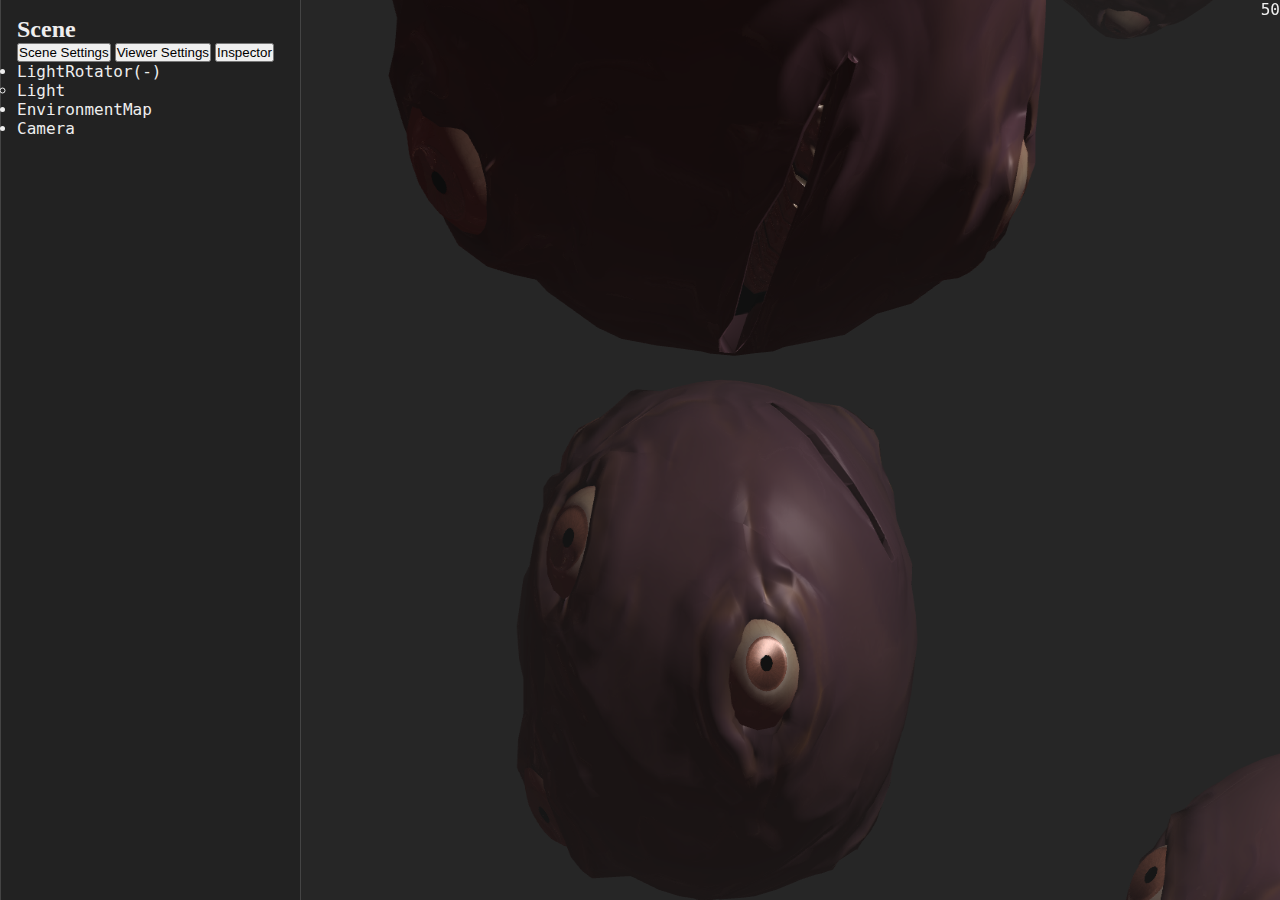
==== viewer.html @ 4a822ea1 "Added model viewer" ====
<!DOCTYPE html>

<html>
    <head>
        <meta charset="utf-8">
        <meta name="viewport" content="width=device-width, initial-scale=1.0">

        <link rel="stylesheet" type="text/css" href="style.css">

        <link rel="stylesheet" href="thirdparty/skeleton/css/normalize.css">
        <link rel="stylesheet" href="thirdparty/skeleton/css/skeleton.css">

        <link rel="stylesheet" type="text/css" href="viewer.css">

        <title>Centria Seminaari</title>

    </head>
    
    <body>
        <div class="main">
            <div id="side-panel" class="panel">
                <h2>Scene</h2>
                <button>Scene Settings</button>
                <button>Viewer Settings</button>
                <button>Inspector</button>

                <div id="panel-inner">
                </div>
            </div>
            <div id="scene-view" class="panel">
                <canvas id="canvas"></canvas>
            </div>
            <div id="fps-counter">
                0
            </div>
        </div>

		<script src="engine/math/color.js"></script>
		<script src="engine/math/mat3.js"></script>
		<script src="engine/math/mat4.js"></script>
		<script src="engine/math/quaternion.js"></script>
		<script src="engine/math/vec3.js"></script>

		<script src="engine/core/core.js"></script>

		<script src="engine/core/resource.js"></script>
		<script src="engine/core/component.js"></script>
		<script src="engine/graphics/renderable.js"></script>

		<script src="engine/core/file.js"></script>
		<script src="engine/core/filehandler.js"></script>
		<script src="engine/core/inputmanager.js"></script>
		<script src="engine/core/resources.js"></script>
		<script src="engine/core/serialize.js"></script>

		<script src="engine/core/events.js"></script>
        
		<script src="engine/graphics/camera.js"></script>
		<script src="engine/graphics/cameraController.js"></script>
		<script src="engine/graphics/cubemap.js"></script>
		<script src="engine/graphics/debug.js"></script>
		<script src="engine/graphics/environmentmap.js"></script>
		<script src="engine/graphics/geometry.js"></script>
		<script src="engine/graphics/light.js"></script>
		<script src="engine/graphics/material.js"></script>
		<script src="engine/graphics/mesh.js"></script>
		<script src="engine/graphics/model.js"></script>
		<script src="engine/graphics/models.js"></script>
		<script src="engine/graphics/renderer.js"></script>
		<script src="engine/graphics/renderview.js"></script>
		<script src="engine/graphics/scene.js"></script>
		<script src="engine/graphics/shader.js"></script>
		<script src="engine/graphics/texture.js"></script>

		<script src="viewer/main.js"></script>
		<script src="viewer/viewer.js"></script>
		<script src="viewer/sceneGraph.js"></script>
		<script src="viewer/properties.js"></script>

        <script>
            window.addEventListener("load", function() {
                viewerMain();
            }, false);

        </script>

        <script id="default-shader" type="noscript">
        precision mediump float;

        #ifdef COMPILE_FRAGMENT
            #define varying in
        #endif

        #if defined(DIFFUSEMAP) || defined(SPECMAP) || defined(AMBIENTMAP) || defined(NORMALMAP)
            #define TEXCOORDS
        #endif

        #if defined(EMISSIONMAP) && !defined(TEXCOORDS)
            #define TEXCOORDS
        #endif

        #if defined(NORMALMAP)
            #define TANGENTS
        #endif

        #if defined(DIFFUSEMAP) || defined(SPECMAP) || defined(AMBIENTMAP) || defined(NORMALMAP)
            #define TEXCOORDS
        #endif

        #if defined(EMISSIONMAP) && !defined(TEXCOORDS)
            #define TEXCOORDS
        #endif

        #if defined(NORMALMAP)
            #define TANGENTS
        #endif

        #ifdef COMPILE_VERTEX
            #define varying out

            uniform mat4 uModelViewMatrix;
            uniform mat4 uModelMatrix;
            uniform mat4 uProjectionMatrix;

            uniform mat4 uViewProjectionMatrix;
            uniform mat4 uViewMatrix;

            in vec3 iPosition;

            #ifdef VERTEX_COLORS
                in vec3 iColor;
            #endif

            #ifdef NORMALS
                in vec3 iNormal;
            #endif

            #ifdef TEXCOORDS
                in vec2 iTexCoord;
            #endif

            #ifdef NORMALMAP
                in vec3 iTangent;
                in vec3 iBitangent;
            #endif

            #ifdef INSTANCING
                in mat4 iInstanceModelMatrix;
            #endif

            #ifdef ENVIRONMENTMAP
                uniform vec3 uViewPosition;
            #endif

        #endif

        #define TEXTURE_LOD_BIAS -1.0

        #if __VERSION__ >= 130
            #define texture2D(sampler, uv) texture(sampler, uv, TEXTURE_LOD_BIAS)
        #endif

        #ifdef VERTEX_COLORS
            varying vec3 vColor;
        #endif

        #ifdef TEXCOORDS
            varying vec2 vTexCoord;
        #endif

        #ifdef NORMALS
            varying vec3 vNormal;
        #endif

        #ifdef NORMALMAP
            varying vec3 vTangent;
            varying vec3 vBitangent;
        #endif

        #ifdef ENVIRONMENTMAP
            varying vec3 vReflection;
        #endif

        varying vec3 vWorldPos;

        ///////////////////////////////////////////////////////////////////////////////
        // Vertex shader

        #ifdef COMPILE_VERTEX

        void main()
        {
            #ifdef INSTANCING
                vec4 pos = iInstanceModelMatrix * vec4(iPosition, 1.0);
                vWorldPos = pos.xyz;

                pos = uViewProjectionMatrix * pos;

                #ifdef NORMALS
                    vec3 normal = normalize((mat3(iInstanceModelMatrix) * iNormal));
                #endif

            #else
                vec4 pos = uModelViewMatrix * vec4(iPosition, 1.0);
                pos = uProjectionMatrix * pos;
                vWorldPos = (uModelMatrix * vec4(iPosition, 1.0)).xyz;

                #ifdef NORMALS
                    vec3 normal = normalize((mat3(uModelMatrix)) * iNormal);
                #endif
            #endif

            #ifdef NORMALS
                vNormal = normal;
            #endif

            #ifdef VERTEX_COLORS
                vColor = iColor;
            #endif

            #ifdef TEXCOORDS
                vTexCoord = iTexCoord;
            #endif

            #ifdef NORMALMAP
                vTangent = iTangent;
                vBitangent = iBitangent;
            #endif

            #ifdef ENVIRONMENTMAP
                vReflection = vWorldPos - uViewPosition;
            #endif

            gl_Position = pos;
        }

        #endif

        #ifdef COMPILE_FRAGMENT

        struct Light {
            vec3 position;
            vec4 color;
            float range;
        };


        uniform sampler2D sDiffuseMap;
        uniform sampler2D sSpecularMap;
        uniform sampler2D sAmbientMap;
        uniform sampler2D sNormalMap;
        uniform sampler2D sHeightMap;
        // uniform sampler2D sEmissionMap;
        uniform samplerCube sEnvironmentMap;

        uniform vec4 uDiffuseColor;
        uniform vec4 uSpecularColor;
        uniform vec4 uAmbientColor;
        uniform vec3 uEmission;

        #ifdef LIGHTS
        uniform Light uLights[MAX_LIGHTS];
        uniform vec3 uViewForward;
        uniform vec3 uViewPosition;
        #endif

        #ifdef FOG

        // uFogParams.x: fogStart
        // uFogParams.y: fogEnd
        uniform vec2 uFogParams;
        uniform vec3 uFogColor;

        #endif

        out vec4 fColor;

        #ifdef LIGHTS

        vec4 GetLighting(vec3 normal, vec4 diffColor, vec4 specColor)
        {
            vec4 lighting = vec4(0.0, 0.0, 0.0, 1.0);

            for (int i = 0; i < MAX_LIGHTS; ++i) {
                vec3 surfaceToLightDelta = uLights[i].position - vWorldPos;
                vec3 surfaceToLight = normalize(surfaceToLightDelta); 
                vec3 surfaceToView = normalize(uViewPosition - vWorldPos);
                
                vec3 halfVector = normalize(surfaceToLight + surfaceToView);

                float diffFactor = max(dot(normal, surfaceToLight), 0.0);
                float specFactor = 0.0;
                if (diffFactor > 0.0)
                    specFactor = pow(max(dot(normal, halfVector), 0.0), specColor.a);

                float atten = clamp(1.0 - uLights[i].range * 2.0 / length(surfaceToLightDelta), 0.0, 1.0);
                atten = pow(1.0 - atten, 2.0);

                vec3 amount = (diffColor.rgb * uLights[i].color.rgb * diffFactor +
                                specColor.rgb * specFactor * atten) * uLights[i].color.a * atten;

                lighting.rgb += amount;

            }

            return lighting;
        }

        #endif

        #ifdef FOG
        float GetFogFactor(float pos)
        {
            float start = uFogParams.x;
            float end = uFogParams.y;

            return 1.0 - clamp(((end - pos) / (end - start)), 0.0, 1.0);
        }
        #endif

        #ifdef NORMALMAP
        vec3 UnpackNormal(vec3 packed) {
            return normalize(packed * 2.0 - 1.0);
        }
        #endif

        ///////////////////////////////////////////////////////////////////////////////
        // Fragment shader

        void main()
        {
            vec4 diff = uDiffuseColor;

            #ifdef DIFFUSEMAP
                diff *= texture2D(sDiffuseMap, vTexCoord);
            #endif

            #ifdef VERTEX_COLORS
                diff.rgb *= vColor;
            #endif

            #ifdef LIGHTS
                vec4 spec = uSpecularColor;

                #ifdef SPECMAP
                    spec.rgb *= texture2D(sSpecularMap, vTexCoord).rgb;
                #endif

                #ifdef NORMALMAP
                    vec3 normal = UnpackNormal(texture2D(sNormalMap, vTexCoord).xyz);
                    mat3 tbnMatrix = mat3(vTangent, vBitangent, vNormal);

                    normal = normalize(tbnMatrix * normal);
                #else
                    vec3 normal = normalize(vNormal);
                #endif

                vec4 col = vec4(GetLighting(normal, diff, spec).rgb, diff.a);
            #else
                vec4 col = diff;
            #endif

            #ifdef AMBIENTMAP
                float ambientIntensity = texture2D(sAmbientMap, vTexCoord).r;
                col.rgb += diff.rgb * uAmbientColor.rgb * ambientIntensity;
            #else
                col.rgb += diff.rgb * uAmbientColor.rgb;
            #endif

            #ifdef EMSSIONMAP
                col.rgb += col.rgb * uEmissionMap.r;
            #endif

            #ifdef ENVIRONMENTMAP
                #ifdef SPECMAP
                    col.rgb += texture(sEnvironmentMap, normalize(reflect(vReflection, normal)), 5.0).rgb *
                        texture2D(sSpecularMap, vTexCoord).rgb * 0.3f;
                #else
                    col.rgb += texture(sEnvironmentMap, normalize(reflect(vReflection, normal)), -20.0).rgb * 0.25;
                #endif
            #endif

            #ifdef FOG
                col.rgb = mix(col.rgb, uFogColor, GetFogFactor(gl_FragCoord.z / gl_FragCoord.w));
            #endif

            fColor = col;

            #ifdef NORMALMAP
            // fColor.rgb = texture2D(sNormalMap, vTexCoord).xyz;
            #endif
        }

        #endif
        </script>

        <script id="debug-shader" type="noscript">
        #ifdef COMPILE_FRAGMENT
            #define varying in
            
            precision mediump float;
        #endif

        #ifdef COMPILE_VERTEX
            #define varying out

            uniform mat4 uViewProjectionMatrix;

            in vec3 iPosition;
            in vec4 iColor;
        #endif

        varying vec4 vColor;

        #ifdef COMPILE_VERTEX

        uniform vec4 uTint;

        ///////////////////////////////////////////////////////////////////////////////
        // Vertex shader

        void main() {
            vColor = iColor * uTint;
            gl_Position = uViewProjectionMatrix * vec4(iPosition, 1.0);
        }

        #endif

        #ifdef COMPILE_FRAGMENT

        out vec4 fColor;

        ///////////////////////////////////////////////////////////////////////////////
        // Fragment shader

        void main() {
            fColor = vColor;
        }

        #endif

        </script>

    </body>
</html>
---- style.css ----
* {
	margin: 0;
	padding: 0;
}

html, body {
	width: 100vw;
	height: 100vh;
}

canvas {
	position: absolute;
	top: 0;
	left: 0;
	right: 0;
	bottom: 0;
	
	background-color: lightblue;
}

#filedrop {
	position: absolute;
	
	padding: 15px;
	box-sizing: border-box;
	border: 5px dashed gray;
	border-radius: 25px;
	
	top: 50px;
	right: 50px;
	width: 200px;
	height: 100px;
	
}

#render-statistics {
    position: absolute;
    top: 25px;
    left: 25px;

    color: #EEEEEE;
    font-family: "Lucida Console", Monaco, monospace;
}
---- viewer.css ----
body {
    background-color: #111111;
}

.panel {
    border: 0px solid;
    border-left-color: #444444;
    border-left-width: 1px;
    background-color: #222222;
}

#side-panel {
    color: #EEEEEE;

    position: absolute;
    top: 0px;
    left: 0px;
    bottom: 0px;
    width: 300px;
    padding:1em;
    box-sizing: border-box;
    /* width: 285px; */

    /* padding-left: 15px;*/
}

#scene-view {
    position: absolute;
    top: 0px;
    left: 300px;
    right: 0px;
    bottom: 0px;
}

canvas {
	position: relative;
    display: block;

    width: 100%;
    height:100%;

	background-color: #1A1A1A;
}

#fps-counter {
    position: absolute;
    top: 0px;
    right: 0px;
    color: #EEEEEE;
    font-family: "Lucida Console", Monaco, monospace;
}

.scene-graph-node {
    font-family: "Lucida Console", Monaco, monospace;
}

.scene-graph-node span {
    cursor:pointer;
}

.scene-node-enabled {
    color: #EEEEEE;
}

.scene-node-disabled {
    color: #AAAAAA;
}

.scene-node-selected {
    color: #7FFFD4;
    text-decoration: underline;
}

.properties {
    font-family: "Lucida Console", Monaco, monospace;
    padding: 1em;
}

.component {
}
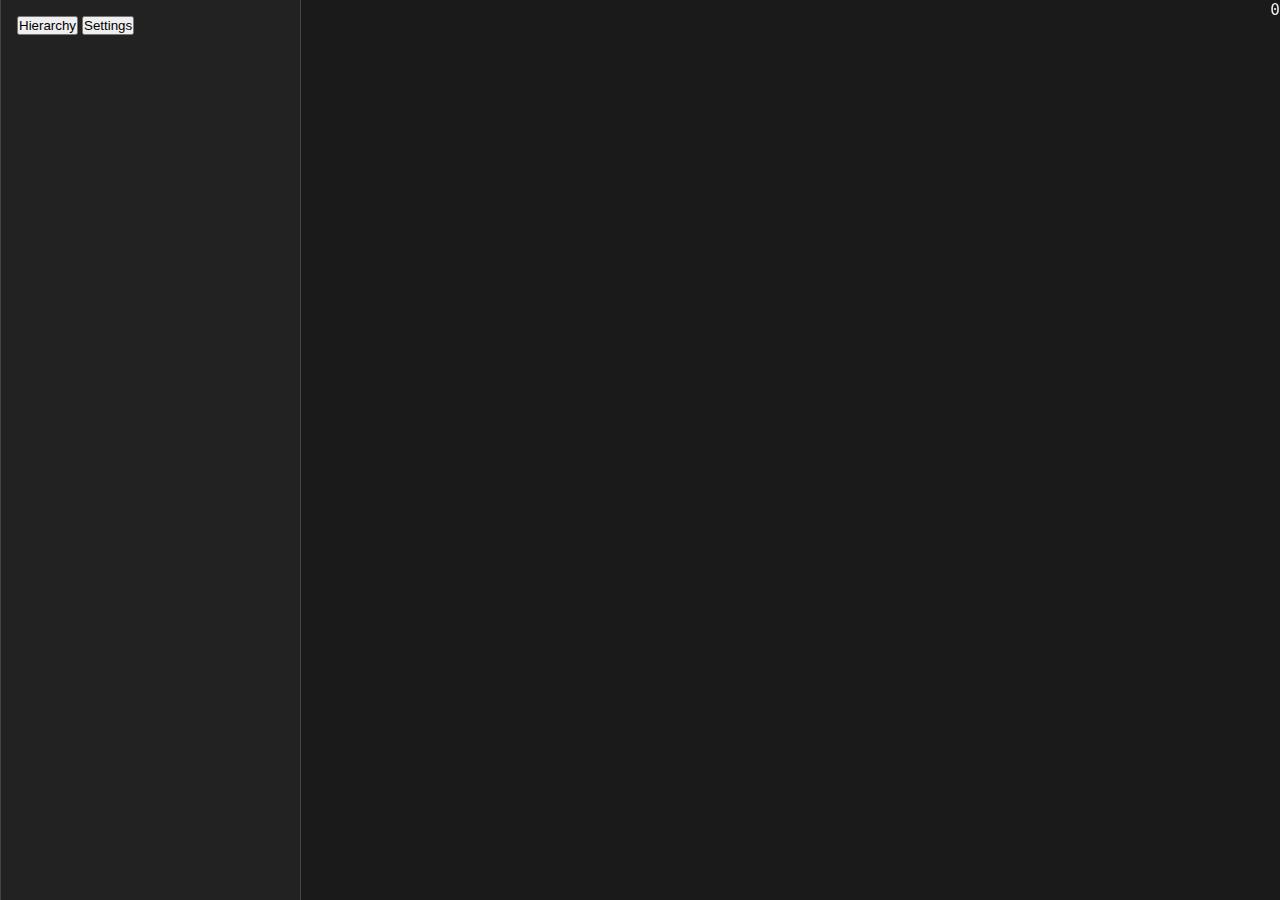
==== commit 5a90b669: "Updated viewer render settings panel" ====
--- a/viewer.html
+++ b/viewer.html
@@ -19,10 +19,11 @@
     <body>
         <div class="main">
             <div id="side-panel" class="panel">
-                <h2>Scene</h2>
-                <button>Scene Settings</button>
-                <button>Viewer Settings</button>
-                <button>Inspector</button>
+                <div class="row">
+                    <h2 id="viewer-active-panel-name"></h2>
+                    <button id="viewer-hierarchy-panel-button">Hierarchy</button>
+                    <button id="viewer-render-panel-button">Settings</button>
+                </div>
 
                 <div id="panel-inner">
                 </div>
@@ -73,9 +74,9 @@
 		<script src="engine/graphics/texture.js"></script>
 
 		<script src="viewer/main.js"></script>
+		<script src="viewer/renderPanel.js"></script>
+		<script src="viewer/hierarchyPanel.js"></script>
 		<script src="viewer/viewer.js"></script>
-		<script src="viewer/sceneGraph.js"></script>
-		<script src="viewer/properties.js"></script>
 
         <script>
             window.addEventListener("load", function() {
@@ -374,7 +375,7 @@
             #ifdef ENVIRONMENTMAP
                 #ifdef SPECMAP
                     col.rgb += texture(sEnvironmentMap, normalize(reflect(vReflection, normal)), 5.0).rgb *
-                        texture2D(sSpecularMap, vTexCoord).rgb * 0.3f;
+                        texture2D(sSpecularMap, vTexCoord).rgb * 0.5f;
                 #else
                     col.rgb += texture(sEnvironmentMap, normalize(reflect(vReflection, normal)), -20.0).rgb * 0.25;
                 #endif
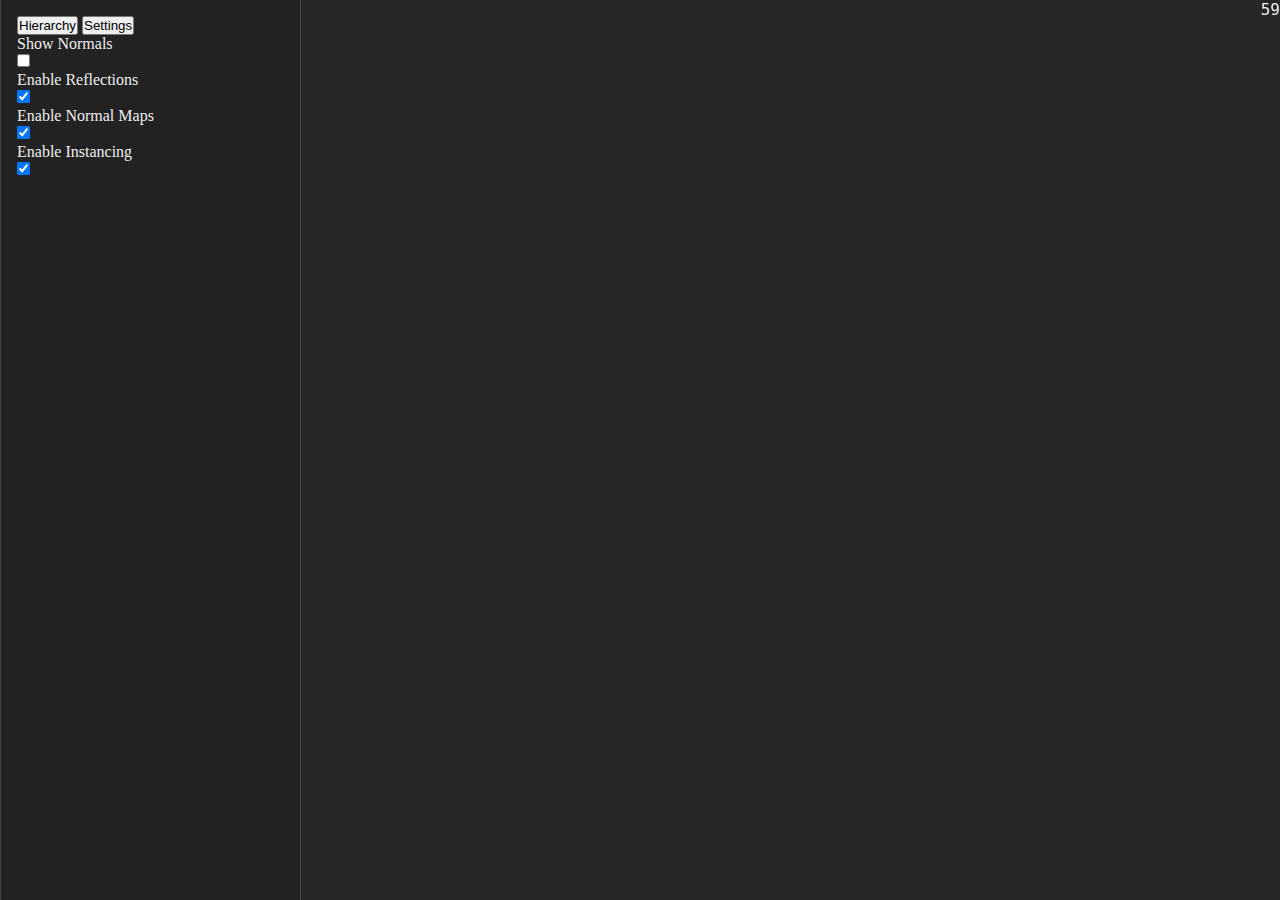
==== commit 759670b6: "Updated viewer" ====
--- a/viewer.html
+++ b/viewer.html
@@ -67,6 +67,7 @@
 		<script src="engine/graphics/mesh.js"></script>
 		<script src="engine/graphics/model.js"></script>
 		<script src="engine/graphics/models.js"></script>
+		<script src="engine/graphics/normalrenderer.js"></script>
 		<script src="engine/graphics/renderer.js"></script>
 		<script src="engine/graphics/renderview.js"></script>
 		<script src="engine/graphics/scene.js"></script>
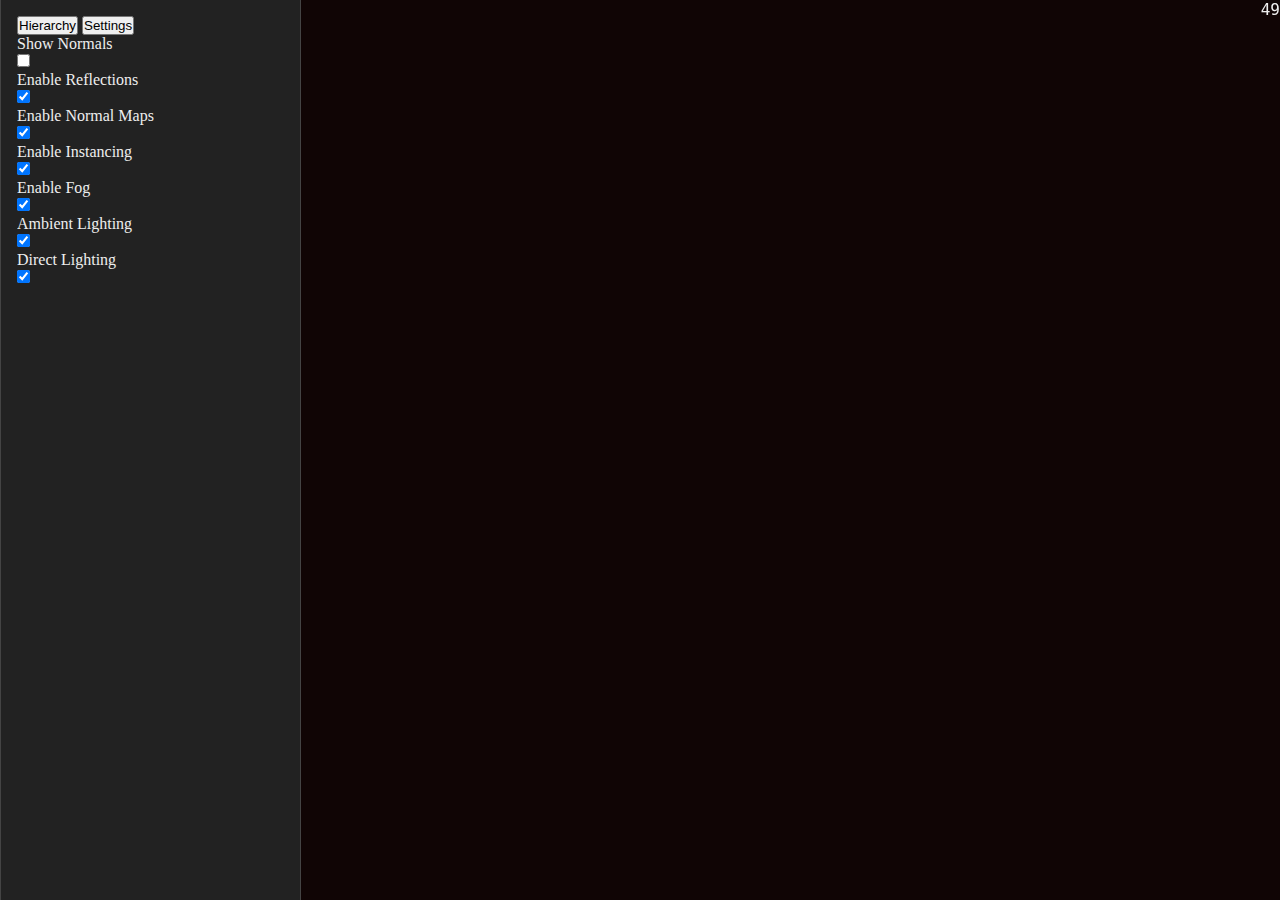
==== commit f340b07a: "Updated viewer" ====
--- a/viewer.html
+++ b/viewer.html
@@ -341,13 +341,7 @@
                 diff.rgb *= vColor;
             #endif
 
-            #ifdef LIGHTS
-                vec4 spec = uSpecularColor;
-
-                #ifdef SPECMAP
-                    spec.rgb *= texture2D(sSpecularMap, vTexCoord).rgb;
-                #endif
-
+            #ifdef NORMALS
                 #ifdef NORMALMAP
                     vec3 normal = UnpackNormal(texture2D(sNormalMap, vTexCoord).xyz);
                     mat3 tbnMatrix = mat3(vTangent, vBitangent, vNormal);
@@ -356,17 +350,28 @@
                 #else
                     vec3 normal = normalize(vNormal);
                 #endif
+            #endif
+
+
+            #ifdef LIGHTS
+                vec4 spec = uSpecularColor;
+
+                #ifdef SPECMAP
+                    spec.rgb *= texture2D(sSpecularMap, vTexCoord).rgb;
+                #endif
 
                 vec4 col = vec4(GetLighting(normal, diff, spec).rgb, diff.a);
             #else
                 vec4 col = diff;
             #endif
 
-            #ifdef AMBIENTMAP
-                float ambientIntensity = texture2D(sAmbientMap, vTexCoord).r;
-                col.rgb += diff.rgb * uAmbientColor.rgb * ambientIntensity;
-            #else
-                col.rgb += diff.rgb * uAmbientColor.rgb;
+            #ifdef AMBIENT
+                #ifdef AMBIENTMAP
+                    float ambientIntensity = texture2D(sAmbientMap, vTexCoord).r;
+                    col.rgb += diff.rgb * uAmbientColor.rgb * ambientIntensity;
+                #else
+                    col.rgb += diff.rgb * uAmbientColor.rgb;
+                #endif
             #endif
 
             #ifdef EMSSIONMAP
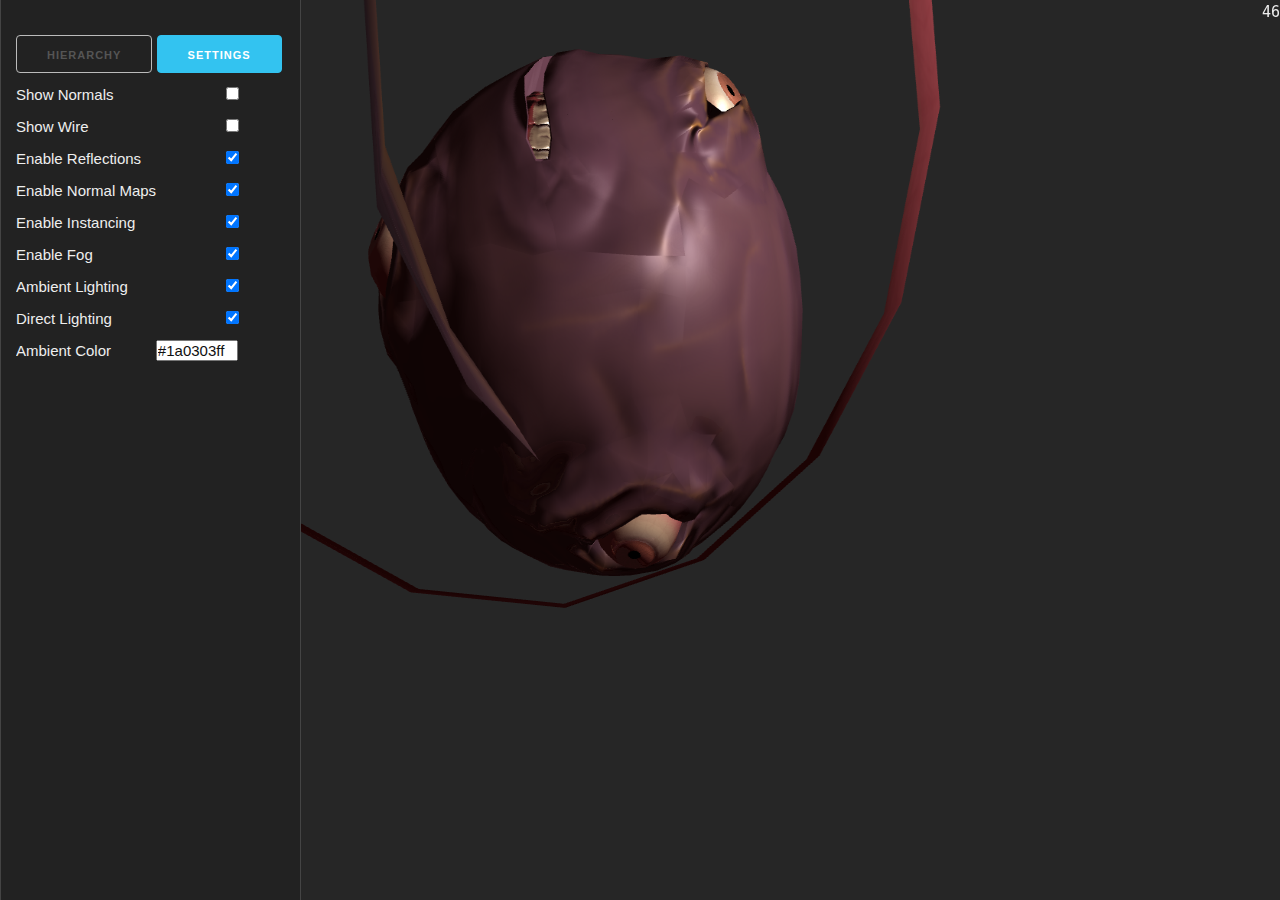
==== commit 8299e3ad: "Added option to draw wireframe" ====
--- a/viewer.html
+++ b/viewer.html
@@ -29,7 +29,7 @@
                 </div>
             </div>
             <div id="scene-view" class="panel">
-                <canvas id="canvas"></canvas>
+                <canvas tabindex="0" id="canvas"></canvas>
             </div>
             <div id="fps-counter">
                 0
--- a/thirdparty/skeleton/css/skeleton.css
+++ b/thirdparty/skeleton/css/skeleton.css
@@ -0,0 +1,418 @@
+/*
+* Skeleton V2.0.4
+* Copyright 2014, Dave Gamache
+* www.getskeleton.com
+* Free to use under the MIT license.
+* http://www.opensource.org/licenses/mit-license.php
+* 12/29/2014
+*/
+
+
+/* Table of contents
+––––––––––––––––––––––––––––––––––––––––––––––––––
+- Grid
+- Base Styles
+- Typography
+- Links
+- Buttons
+- Forms
+- Lists
+- Code
+- Tables
+- Spacing
+- Utilities
+- Clearing
+- Media Queries
+*/
+
+
+/* Grid
+–––––––––––––––––––––––––––––––––––––––––––––––––– */
+.container {
+  position: relative;
+  width: 100%;
+  max-width: 960px;
+  margin: 0 auto;
+  padding: 0 20px;
+  box-sizing: border-box; }
+.column,
+.columns {
+  width: 100%;
+  float: left;
+  box-sizing: border-box; }
+
+/* For devices larger than 400px */
+@media (min-width: 400px) {
+  .container {
+    width: 85%;
+    padding: 0; }
+}
+
+/* For devices larger than 550px */
+@media (min-width: 550px) {
+  .container {
+    width: 80%; }
+  .column,
+  .columns {
+    margin-left: 4%; }
+  .column:first-child,
+  .columns:first-child {
+    margin-left: 0; }
+
+  .one.column,
+  .one.columns                    { width: 4.66666666667%; }
+  .two.columns                    { width: 13.3333333333%; }
+  .three.columns                  { width: 22%;            }
+  .four.columns                   { width: 30.6666666667%; }
+  .five.columns                   { width: 39.3333333333%; }
+  .six.columns                    { width: 48%;            }
+  .seven.columns                  { width: 56.6666666667%; }
+  .eight.columns                  { width: 65.3333333333%; }
+  .nine.columns                   { width: 74.0%;          }
+  .ten.columns                    { width: 82.6666666667%; }
+  .eleven.columns                 { width: 91.3333333333%; }
+  .twelve.columns                 { width: 100%; margin-left: 0; }
+
+  .one-third.column               { width: 30.6666666667%; }
+  .two-thirds.column              { width: 65.3333333333%; }
+
+  .one-half.column                { width: 48%; }
+
+  /* Offsets */
+  .offset-by-one.column,
+  .offset-by-one.columns          { margin-left: 8.66666666667%; }
+  .offset-by-two.column,
+  .offset-by-two.columns          { margin-left: 17.3333333333%; }
+  .offset-by-three.column,
+  .offset-by-three.columns        { margin-left: 26%;            }
+  .offset-by-four.column,
+  .offset-by-four.columns         { margin-left: 34.6666666667%; }
+  .offset-by-five.column,
+  .offset-by-five.columns         { margin-left: 43.3333333333%; }
+  .offset-by-six.column,
+  .offset-by-six.columns          { margin-left: 52%;            }
+  .offset-by-seven.column,
+  .offset-by-seven.columns        { margin-left: 60.6666666667%; }
+  .offset-by-eight.column,
+  .offset-by-eight.columns        { margin-left: 69.3333333333%; }
+  .offset-by-nine.column,
+  .offset-by-nine.columns         { margin-left: 78.0%;          }
+  .offset-by-ten.column,
+  .offset-by-ten.columns          { margin-left: 86.6666666667%; }
+  .offset-by-eleven.column,
+  .offset-by-eleven.columns       { margin-left: 95.3333333333%; }
+
+  .offset-by-one-third.column,
+  .offset-by-one-third.columns    { margin-left: 34.6666666667%; }
+  .offset-by-two-thirds.column,
+  .offset-by-two-thirds.columns   { margin-left: 69.3333333333%; }
+
+  .offset-by-one-half.column,
+  .offset-by-one-half.columns     { margin-left: 52%; }
+
+}
+
+
+/* Base Styles
+–––––––––––––––––––––––––––––––––––––––––––––––––– */
+/* NOTE
+html is set to 62.5% so that all the REM measurements throughout Skeleton
+are based on 10px sizing. So basically 1.5rem = 15px :) */
+html {
+  font-size: 62.5%; }
+body {
+  font-size: 1.5em; /* currently ems cause chrome bug misinterpreting rems on body element */
+  line-height: 1.6;
+  font-weight: 400;
+  font-family: "Raleway", "HelveticaNeue", "Helvetica Neue", Helvetica, Arial, sans-serif;
+  color: #222; }
+
+
+/* Typography
+–––––––––––––––––––––––––––––––––––––––––––––––––– */
+h1, h2, h3, h4, h5, h6 {
+  margin-top: 0;
+  margin-bottom: 2rem;
+  font-weight: 300; }
+h1 { font-size: 4.0rem; line-height: 1.2;  letter-spacing: -.1rem;}
+h2 { font-size: 3.6rem; line-height: 1.25; letter-spacing: -.1rem; }
+h3 { font-size: 3.0rem; line-height: 1.3;  letter-spacing: -.1rem; }
+h4 { font-size: 2.4rem; line-height: 1.35; letter-spacing: -.08rem; }
+h5 { font-size: 1.8rem; line-height: 1.5;  letter-spacing: -.05rem; }
+h6 { font-size: 1.5rem; line-height: 1.6;  letter-spacing: 0; }
+
+/* Larger than phablet */
+@media (min-width: 550px) {
+  h1 { font-size: 5.0rem; }
+  h2 { font-size: 4.2rem; }
+  h3 { font-size: 3.6rem; }
+  h4 { font-size: 3.0rem; }
+  h5 { font-size: 2.4rem; }
+  h6 { font-size: 1.5rem; }
+}
+
+p {
+  margin-top: 0; }
+
+
+/* Links
+–––––––––––––––––––––––––––––––––––––––––––––––––– */
+a {
+  color: #1EAEDB; }
+a:hover {
+  color: #0FA0CE; }
+
+
+/* Buttons
+–––––––––––––––––––––––––––––––––––––––––––––––––– */
+.button,
+button,
+input[type="submit"],
+input[type="reset"],
+input[type="button"] {
+  display: inline-block;
+  height: 38px;
+  padding: 0 30px;
+  color: #555;
+  text-align: center;
+  font-size: 11px;
+  font-weight: 600;
+  line-height: 38px;
+  letter-spacing: .1rem;
+  text-transform: uppercase;
+  text-decoration: none;
+  white-space: nowrap;
+  background-color: transparent;
+  border-radius: 4px;
+  border: 1px solid #bbb;
+  cursor: pointer;
+  box-sizing: border-box; }
+.button:hover,
+button:hover,
+input[type="submit"]:hover,
+input[type="reset"]:hover,
+input[type="button"]:hover,
+.button:focus,
+button:focus,
+input[type="submit"]:focus,
+input[type="reset"]:focus,
+input[type="button"]:focus {
+  color: #333;
+  border-color: #888;
+  outline: 0; }
+.button.button-primary,
+button.button-primary,
+input[type="submit"].button-primary,
+input[type="reset"].button-primary,
+input[type="button"].button-primary {
+  color: #FFF;
+  background-color: #33C3F0;
+  border-color: #33C3F0; }
+.button.button-primary:hover,
+button.button-primary:hover,
+input[type="submit"].button-primary:hover,
+input[type="reset"].button-primary:hover,
+input[type="button"].button-primary:hover,
+.button.button-primary:focus,
+button.button-primary:focus,
+input[type="submit"].button-primary:focus,
+input[type="reset"].button-primary:focus,
+input[type="button"].button-primary:focus {
+  color: #FFF;
+  background-color: #1EAEDB;
+  border-color: #1EAEDB; }
+
+
+/* Forms
+–––––––––––––––––––––––––––––––––––––––––––––––––– */
+input[type="email"],
+input[type="number"],
+input[type="search"],
+input[type="text"],
+input[type="tel"],
+input[type="url"],
+input[type="password"],
+textarea,
+select {
+  height: 38px;
+  padding: 6px 10px; /* The 6px vertically centers text on FF, ignored by Webkit */
+  background-color: #fff;
+  border: 1px solid #D1D1D1;
+  border-radius: 4px;
+  box-shadow: none;
+  box-sizing: border-box; }
+/* Removes awkward default styles on some inputs for iOS */
+input[type="email"],
+input[type="number"],
+input[type="search"],
+input[type="text"],
+input[type="tel"],
+input[type="url"],
+input[type="password"],
+textarea {
+  -webkit-appearance: none;
+     -moz-appearance: none;
+          appearance: none; }
+textarea {
+  min-height: 65px;
+  padding-top: 6px;
+  padding-bottom: 6px; }
+input[type="email"]:focus,
+input[type="number"]:focus,
+input[type="search"]:focus,
+input[type="text"]:focus,
+input[type="tel"]:focus,
+input[type="url"]:focus,
+input[type="password"]:focus,
+textarea:focus,
+select:focus {
+  border: 1px solid #33C3F0;
+  outline: 0; }
+label,
+legend {
+  display: block;
+  margin-bottom: .5rem;
+  font-weight: 600; }
+fieldset {
+  padding: 0;
+  border-width: 0; }
+input[type="checkbox"],
+input[type="radio"] {
+  display: inline; }
+label > .label-body {
+  display: inline-block;
+  margin-left: .5rem;
+  font-weight: normal; }
+
+
+/* Lists
+–––––––––––––––––––––––––––––––––––––––––––––––––– */
+ul {
+  list-style: circle inside; }
+ol {
+  list-style: decimal inside; }
+ol, ul {
+  padding-left: 0;
+  margin-top: 0; }
+ul ul,
+ul ol,
+ol ol,
+ol ul {
+  margin: 1.5rem 0 1.5rem 3rem;
+  font-size: 90%; }
+li {
+  margin-bottom: 1rem; }
+
+
+/* Code
+–––––––––––––––––––––––––––––––––––––––––––––––––– */
+code {
+  padding: .2rem .5rem;
+  margin: 0 .2rem;
+  font-size: 90%;
+  white-space: nowrap;
+  background: #F1F1F1;
+  border: 1px solid #E1E1E1;
+  border-radius: 4px; }
+pre > code {
+  display: block;
+  padding: 1rem 1.5rem;
+  white-space: pre; }
+
+
+/* Tables
+–––––––––––––––––––––––––––––––––––––––––––––––––– */
+th,
+td {
+  padding: 12px 15px;
+  text-align: left;
+  border-bottom: 1px solid #E1E1E1; }
+th:first-child,
+td:first-child {
+  padding-left: 0; }
+th:last-child,
+td:last-child {
+  padding-right: 0; }
+
+
+/* Spacing
+–––––––––––––––––––––––––––––––––––––––––––––––––– */
+button,
+.button {
+  margin-bottom: 1rem; }
+input,
+textarea,
+select,
+fieldset {
+  margin-bottom: 1.5rem; }
+pre,
+blockquote,
+dl,
+figure,
+table,
+p,
+ul,
+ol,
+form {
+  margin-bottom: 2.5rem; }
+
+
+/* Utilities
+–––––––––––––––––––––––––––––––––––––––––––––––––– */
+.u-full-width {
+  width: 100%;
+  box-sizing: border-box; }
+.u-max-full-width {
+  max-width: 100%;
+  box-sizing: border-box; }
+.u-pull-right {
+  float: right; }
+.u-pull-left {
+  float: left; }
+
+
+/* Misc
+–––––––––––––––––––––––––––––––––––––––––––––––––– */
+hr {
+  margin-top: 3rem;
+  margin-bottom: 3.5rem;
+  border-width: 0;
+  border-top: 1px solid #E1E1E1; }
+
+
+/* Clearing
+–––––––––––––––––––––––––––––––––––––––––––––––––– */
+
+/* Self Clearing Goodness */
+.container:after,
+.row:after,
+.u-cf {
+  content: "";
+  display: table;
+  clear: both; }
+
+
+/* Media Queries
+–––––––––––––––––––––––––––––––––––––––––––––––––– */
+/*
+Note: The best way to structure the use of media queries is to create the queries
+near the relevant code. For example, if you wanted to change the styles for buttons
+on small devices, paste the mobile query code up in the buttons section and style it
+there.
+*/
+
+
+/* Larger than mobile */
+@media (min-width: 400px) {}
+
+/* Larger than phablet (also point when grid becomes active) */
+@media (min-width: 550px) {}
+
+/* Larger than tablet */
+@media (min-width: 750px) {}
+
+/* Larger than desktop */
+@media (min-width: 1000px) {}
+
+/* Larger than Desktop HD */
+@media (min-width: 1200px) {}
--- a/viewer.css
+++ b/viewer.css
@@ -79,3 +79,10 @@
 
 .component {
 }
+
+.render-menu {
+}
+
+.render-menu input {
+    color: #101010;
+}
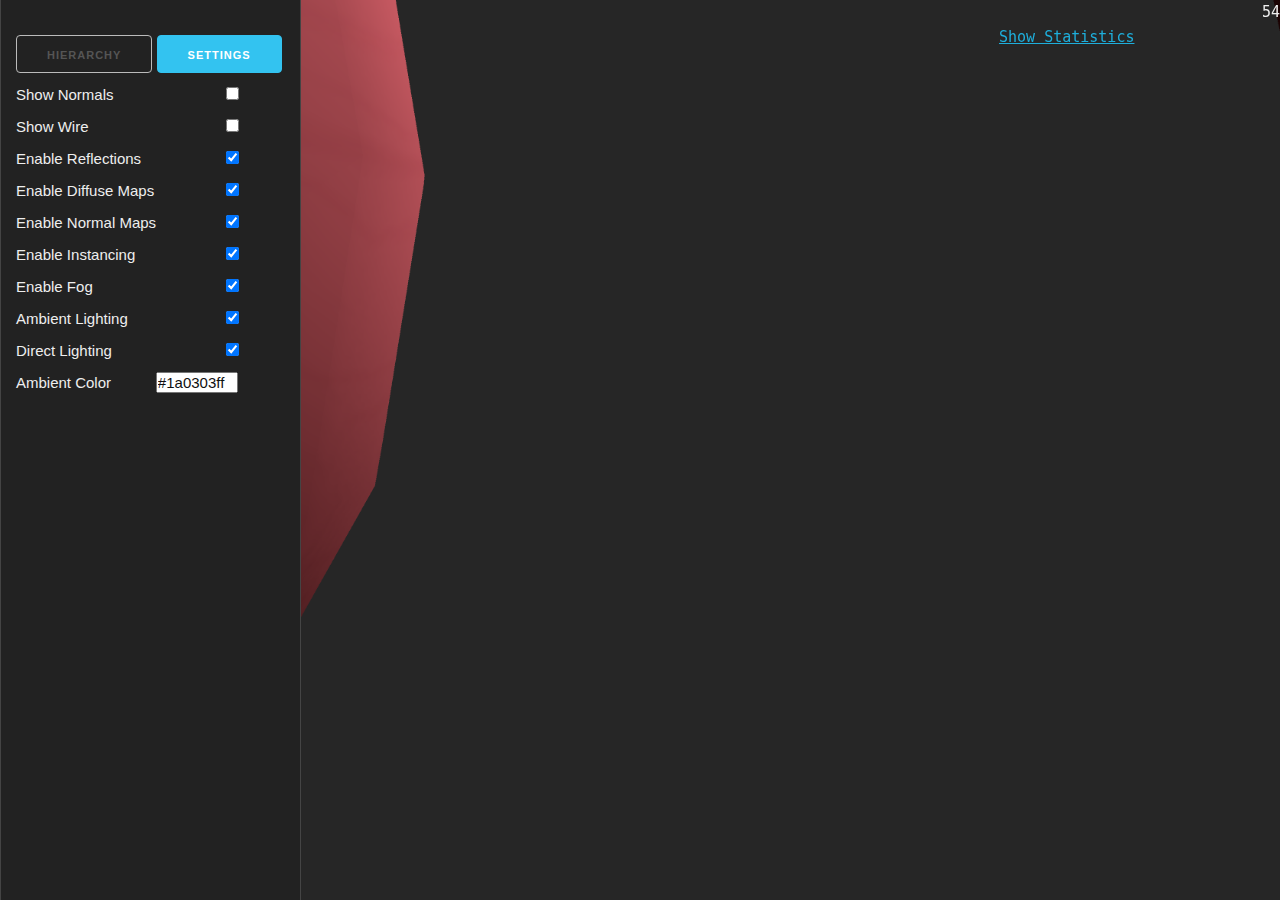
==== commit 163c55b2: "Added statistics" ====
--- a/viewer.html
+++ b/viewer.html
@@ -17,6 +17,23 @@
     </head>
     
     <body>
+        <script>
+function toggleStatistics(text) {
+    let e = document.getElementById("render-statistics");
+    if (!e)
+        return;
+
+    if (e.style.display == "none") {
+        text.textContent = "Hide Statistics";
+        e.style.display = ""
+    }
+    else {
+        text.textContent = "Show Statistics";
+        e.style.display = "none";
+    }
+}
+        </script>
+
         <div class="main">
             <div id="side-panel" class="panel">
                 <div class="row">
@@ -33,6 +50,13 @@
             </div>
             <div id="fps-counter">
                 0
+            </div>
+            <div id="render-statistics-container">
+
+                <a href="#" onclick="toggleStatistics(this)">Show Statistics</a>
+
+                <div id="render-statistics" style="display:none;">
+                </div>
             </div>
         </div>
 
--- a/style.css
+++ b/style.css
@@ -32,12 +32,3 @@
 	height: 100px;
 	
 }
-
-#render-statistics {
-    position: absolute;
-    top: 25px;
-    left: 25px;
-
-    color: #EEEEEE;
-    font-family: "Lucida Console", Monaco, monospace;
-}
--- a/viewer.css
+++ b/viewer.css
@@ -86,3 +86,17 @@
 .render-menu input {
     color: #101010;
 }
+
+#render-statistics-container {
+    position: absolute;
+    width: 256px;
+    right: 25px;
+    top: 25px;
+
+    color: #EEEEEE;
+    font-family: "Lucida Console", Monaco, monospace;
+}
+
+#render-statistics-container p {
+    margin: 0px;
+}
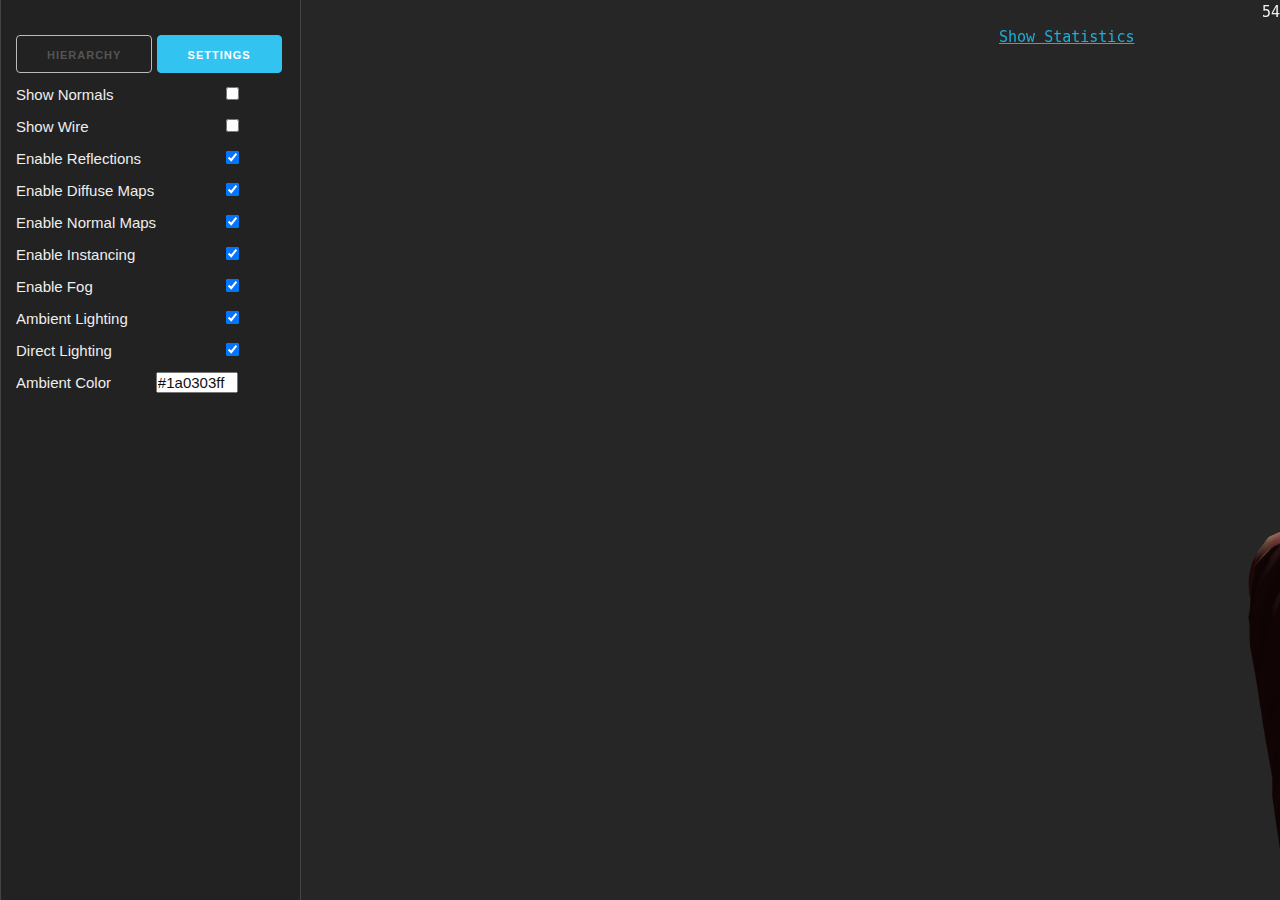
==== commit 07515f33: "Added wireframe rendering" ====
--- a/viewer.html
+++ b/viewer.html
@@ -178,6 +178,10 @@
                 uniform vec3 uViewPosition;
             #endif
 
+            #ifdef WIREFRAME
+                in vec3 iBarycentric;
+            #endif
+
         #endif
 
         #define TEXTURE_LOD_BIAS -1.0
@@ -205,6 +209,10 @@
 
         #ifdef ENVIRONMENTMAP
             varying vec3 vReflection;
+        #endif
+
+        #ifdef WIREFRAME
+            varying vec3 vBarycentric;
         #endif
 
         varying vec3 vWorldPos;
@@ -255,6 +263,10 @@
 
             #ifdef ENVIRONMENTMAP
                 vReflection = vWorldPos - uViewPosition;
+            #endif
+
+            #ifdef WIREFRAME
+                vBarycentric = iBarycentric;
             #endif
 
             gl_Position = pos;
@@ -350,6 +362,17 @@
         }
         #endif
 
+#ifdef WIREFRAME
+
+float edgeFactor(){
+    vec3 d = fwidth(vBarycentric);
+    vec3 a3 = smoothstep(vec3(0.0), d*1.5, vBarycentric);
+    return min(min(a3.x, a3.y), a3.z);
+}
+
+#endif
+
+
         ///////////////////////////////////////////////////////////////////////////////
         // Fragment shader
 
@@ -415,11 +438,19 @@
                 col.rgb = mix(col.rgb, uFogColor, GetFogFactor(gl_FragCoord.z / gl_FragCoord.w));
             #endif
 
+            #ifdef WIREFRAME
+
+            /*
+            if(any(lessThan(vBarycentric, vec3(0.02)))){
+                col = vec4(1.0, 0.5, 0.0, 1.0);
+            }
+            */
+
+            col = mix(vec4(1.0, 0.5, 0.0, 1.0), col, edgeFactor());
+
+            #endif
+
             fColor = col;
-
-            #ifdef NORMALMAP
-            // fColor.rgb = texture2D(sNormalMap, vTexCoord).xyz;
-            #endif
         }
 
         #endif
